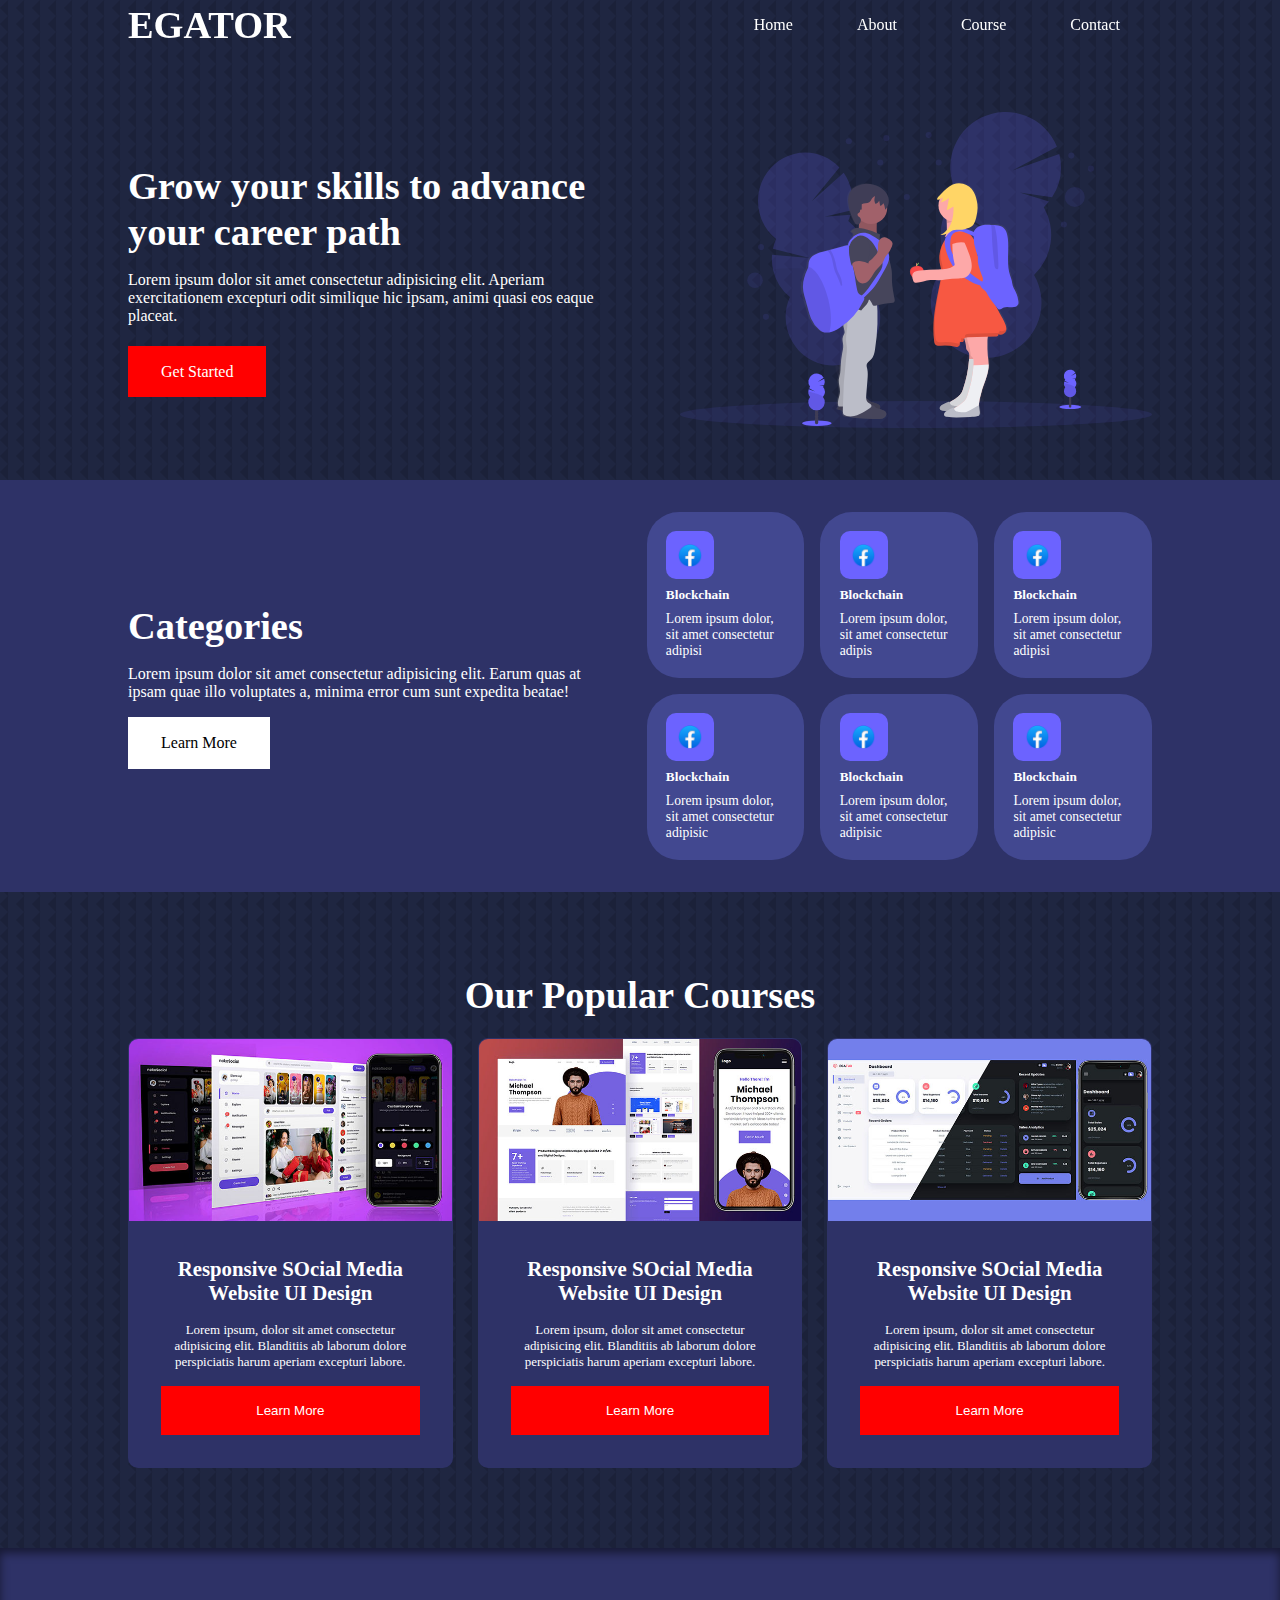
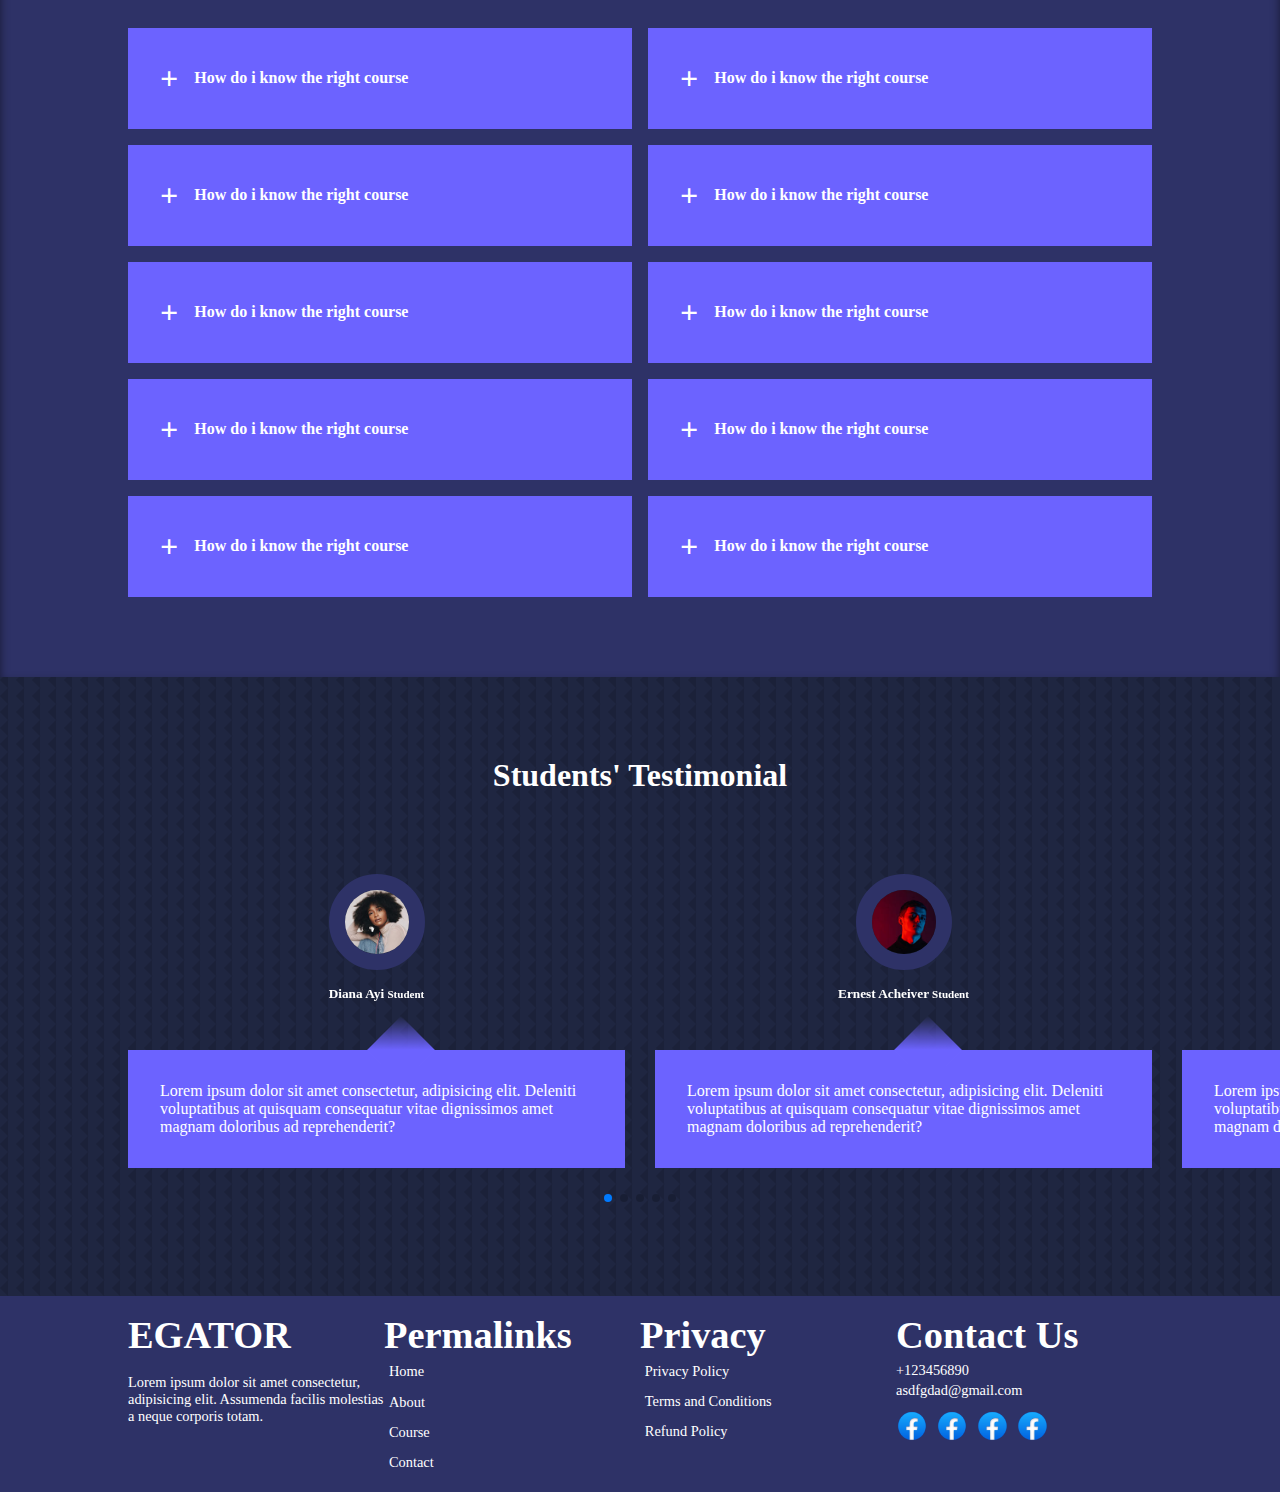
==== index.html @ 30ef3e63 "added the basic files" ====
<!DOCTYPE html>
<html lang="en">
<head>
    <meta charset="UTF-8">
    <meta http-equiv="X-UA-Compatible" content="IE=edge">
    <meta name="viewport" content="width=device-width, initial-scale=1.0">
    <title>Document</title>
    <link rel="stylesheet" href="style.css">
    <link
        rel="stylesheet"
        href="https://cdn.jsdelivr.net/npm/swiper@8/swiper-bundle.min.css"
    />
   </head>
<body>
    <header>
        <div class="header">
            <a href="index.html"><h1 class="egator">EGATOR</h1></a>
            <nav>
                <ul>
                    <li><a href="index.html">Home</a></li>
                    <li><a href="About.html">About</a></li>
                    <li><a href="course.html">Course</a></li>
                    <li><a href="contact.html">Contact</a></li>
                </ul>
            </nav>
            <!-- change the below buttons to an icon with fontawesome -->
            <button class="cancels">X</button>
            <button class="ham">☰</button>
        </div>
    </header>

    <section class="headers">
        <div class="heroSection ">
            <div class="heroText">
                <h1>Grow your skills to advance your career path</h1>
                <p>Lorem ipsum dolor sit amet consectetur adipisicing elit. Aperiam exercitationem excepturi odit similique hic ipsam, animi quasi eos eaque placeat.</p>
                <a href="course.html" class="btn-primary">Get Started</a>
            </div>
            <div class="heroImg">
                <img src="/education website assets/images/header.svg" alt="">
            </div>
        </div>
    </section>

    <section class="categories">
        <div class="container-categories">
            <div class="categoryHeader">
                <h1>Categories</h1>
                <p>Lorem ipsum dolor sit amet consectetur adipisicing elit. Earum quas at ipsam quae illo voluptates a, minima error cum sunt expedita beatae!</p>
                <a href="#" class="btn">Learn More</a>
            </div>
            <div class="categoriesTab">
                <div class="Tabs">
                    <img src="/education website assets/images/facebook.png"class='tabicon' alt="">
                    <h5>Blockchain</h5>
                    <p>Lorem ipsum dolor, sit amet consectetur adipisi</p>
                </div>
                <div class="Tabs">
                    <img src="/education website assets/images/facebook.png"class='tabicon' alt="">
                    <h5>Blockchain</h5>
                    <p>Lorem ipsum dolor, sit amet consectetur adipis
                             </p>
                </div>
                <div class="Tabs">
                    <img src="/education website assets/images/facebook.png"class='tabicon' alt="">
                    <h5>Blockchain</h5>
                    <p>Lorem ipsum dolor, sit amet consectetur adipisi </p>
                </div>
                <div class="Tabs">
                    <img src="/education website assets/images/facebook.png"class='tabicon' alt="">
                    <h5>Blockchain</h5>
                    <p>Lorem ipsum dolor, sit amet consectetur adipisic</p>
                </div>
                <div class="Tabs">
                    <img src="/education website assets/images/facebook.png"class='tabicon' alt="">
                    <h5>Blockchain</h5>
                    <p>Lorem ipsum dolor, sit amet consectetur adipisic</p>
                </div>
                <div class="Tabs">
                    <img src="/education website assets/images/facebook.png" class='tabicon' alt="">
                    <h5>Blockchain</h5>
                    <p>Lorem ipsum dolor, sit amet consectetur adipisic </p>
                </div>
            </div>
        </div>
    </section>

    <section class="courses">
        <div class="containers">
            <h1>Our Popular Courses</h1>
            <div class="courseTabs">
                <div class="coursetab">
                    <img src="/education website assets/images/course1.jpg" alt="">
                    <div class="tabtext">
                        <h4>Responsive SOcial Media Website UI Design</h4>
                        <p>Lorem ipsum, dolor sit amet consectetur adipisicing elit. Blanditiis ab laborum dolore perspiciatis harum aperiam excepturi labore.</p>
                        <button class="btn-primary">Learn More</button>
                    </div>
                </div>

                <div class="coursetab">
                    <img src="/education website assets/images/course2.jpg" alt="">
                    <div class="tabtext">
                        <h4>Responsive SOcial Media Website UI Design</h4>
                        <p>Lorem ipsum, dolor sit amet consectetur adipisicing elit. Blanditiis ab laborum dolore perspiciatis harum aperiam excepturi labore.</p>
                        <button class="btn-primary">Learn More</button>
                    </div>
                </div>

                <div class="coursetab">
                    <img src="/education website assets/images/course3.jpg" alt="">
                    <div class="tabtext">
                        <h4>Responsive SOcial Media Website UI Design</h4>
                        <p>Lorem ipsum, dolor sit amet consectetur adipisicing elit. Blanditiis ab laborum dolore perspiciatis harum aperiam excepturi labore.</p>
                        <button class="btn-primary">Learn More</button>
                    </div>
                </div>
            </div>
        </div>
    </section>

    <section class="FAQ">
        <div class="Faq-Container">
            <article class="faq">
                <div><h2 class="faq-icon">+</h2></div>
                <div class="faq-qtn-answer">
                    <h4>
                        How do i know the right course
                    </h4>
                    <p>
                        Lorem ipsum dolor sit amet consectetur adipisicing elit. Velit quis commodi sunt iure! Quis soluta ad vero earum nesciunt ut.
                    </p>
                </div>
            </article>
            <article class="faq">
                <div class="faq-icon"><h2>+</h2></div>
                <div class="faq-qtn-answer">
                    <h4>
                        How do i know the right course
                    </h4>
                    <p>
                        Lorem ipsum dolor sit amet consectetur adipisicing elit. Velit quis commodi sunt iure! Quis soluta ad vero earum nesciunt ut.
                    </p>
                </div>
            </article>
            <article class="faq">
                <div class="faq-icon"><h2>+</h2></div>
                <div class="faq-qtn-answer">
                    <h4>
                        How do i know the right course
                    </h4>
                    <p>
                        Lorem ipsum dolor sit amet consectetur adipisicing elit. Velit quis commodi sunt iure! Quis soluta ad vero earum nesciunt ut.
                    </p>
                </div>
            </article>
            <article class="faq">
                <div class="faq-icon"><h2>+</h2></div>
                <div class="faq-qtn-answer">
                    <h4>
                        How do i know the right course
                    </h4>
                    <p>
                        Lorem ipsum dolor sit amet consectetur adipisicing elit. Velit quis commodi sunt iure! Quis soluta ad vero earum nesciunt ut.
                    </p>
                </div>
            </article>
            <article class="faq">
                <div class="faq-icon"><h2>+</h2></div>
                <div class="faq-qtn-answer">
                    <h4>
                        How do i know the right course
                    </h4>
                    <p>
                        Lorem ipsum dolor sit amet consectetur adipisicing elit. Velit quis commodi sunt iure! Quis soluta ad vero earum nesciunt ut.
                    </p>
                </div>
            </article>
            <article class="faq">
                <div class="faq-icon"><h2>+</h2></div>
                <div class="faq-qtn-answer">
                    <h4>
                        How do i know the right course
                    </h4>
                    <p>
                        Lorem ipsum dolor sit amet consectetur adipisicing elit. Velit quis commodi sunt iure! Quis soluta ad vero earum nesciunt ut.
                    </p>
                </div>
            </article>
            <article class="faq">
                <div class="faq-icon"><h2>+</h2></div>
                <div class="faq-qtn-answer">
                    <h4>
                        How do i know the right course
                    </h4>
                    <p>
                        Lorem ipsum dolor sit amet consectetur adipisicing elit. Velit quis commodi sunt iure! Quis soluta ad vero earum nesciunt ut.
                    </p>
                </div>
            </article>
            <article class="faq">
                <div class="faq-icon"><h2>+</h2></div>
                <div class="faq-qtn-answer">
                    <h4>
                        How do i know the right course
                    </h4>
                    <p>
                        Lorem ipsum dolor sit amet consectetur adipisicing elit. Velit quis commodi sunt iure! Quis soluta ad vero earum nesciunt ut.
                    </p>
                </div>
            </article>
            <article class="faq">
                <div class="faq-icon"><h2>+</h2></div>
                <div class="faq-qtn-answer">
                    <h4>
                        How do i know the right course
                    </h4>
                    <p>
                        Lorem ipsum dolor sit amet consectetur adipisicing elit. Velit quis commodi sunt iure! Quis soluta ad vero earum nesciunt ut.
                    </p>
                </div>
            </article>
            <article class="faq">
                <div class="faq-icon"><h2>+</h2></div>
                <div class="faq-qtn-answer">
                    <h4>
                        How do i know the right course
                    </h4>
                    <p>
                        Lorem ipsum dolor sit amet consectetur adipisicing elit. Velit quis commodi sunt iure! Quis soluta ad vero earum nesciunt ut.
                    </p>
                </div>
            </article>
        </div>
    </section>
    <section class="">
        <div class="testi container mySwiper">
            <h2>Students' Testimonial</h2>
            <div class="swiper-wrapper">
                <article class="testimonial swiper-slide">
                    <div class="avatar">
                        <img src="./education website assets/images/avatar1.jpg" alt="">
                    </div>
                    <div class="testimonial_info">
                        <h5>Diana Ayi
                        <small>Student</small>
                        </h5>
                    </div>
                    <div class="testimonial-body">
                        <p>Lorem ipsum dolor sit amet consectetur, adipisicing elit. Deleniti voluptatibus at quisquam consequatur vitae dignissimos amet magnam doloribus ad reprehenderit?</p>
                    </div>
                </article>
                <article class="testimonial swiper-slide">
                    <div class="avatar">
                        <img src="./education website assets/images/avatar2.jpg" alt="">
                    </div>
                    <div class="testimonial_info">
                        <h5>Ernest Acheiver
                            <small>Student</small>
                        </h5>
                    </div>
                    <div class="testimonial-body">
                        <p>Lorem ipsum dolor sit amet consectetur, adipisicing elit. Deleniti voluptatibus at quisquam consequatur vitae dignissimos amet magnam doloribus ad reprehenderit?</p>
                    </div>
                </article>
                <article class="testimonial swiper-slide">
                    <div class="avatar">
                        <img src="./education website assets/images/avatar3.jpg" alt="">
                    </div>
                    <div class="testimonial_info">
                        <h5>Daniel Felix
                            <small>Student</small>
                        </h5>
                    </div>
                    <div class="testimonial-body">
                        <p>Lorem ipsum dolor sit amet consectetur, adipisicing elit. Deleniti voluptatibus at quisquam consequatur vitae dignissimos amet magnam doloribus ad reprehenderit?</p>
                    </div>
                </article>
                <article class="testimonial swiper-slide">
                    <div class="avatar">
                        <img src="./education website assets/images/avatar4.jpg" alt="">
                    </div>
                    <div class="testimonial_info">
                        <h5>Diana Ayi
                            <small>Student</small>
                        </h5>
                    </div>
                    <div class="testimonial-body">
                        <p>Lorem ipsum dolor sit amet consectetur, adipisicing elit. Deleniti voluptatibus at quisquam consequatur vitae dignissimos amet magnam doloribus ad reprehenderit?</p>
                    </div>
                </article>
                <article class="testimonial swiper-slide">
                    <div class="avatar">
                        <img src="./education website assets/images/avatar5.jpg" alt="">
                    </div>
                    <div class="testimonial_info">
                        <h5>Diana Ayi
                            <small>Student</small>
                        </h5>
                    </div>
                    <div class="testimonial-body">
                        <p>Lorem ipsum dolor sit amet consectetur, adipisicing elit. Deleniti voluptatibus at quisquam consequatur vitae dignissimos amet magnam doloribus ad reprehenderit?</p>
                    </div>
                </article>
                <article class="testimonial swiper-slide">
                    <div class="avatar">
                        <img src="./education website assets/images/avatar6.jpg" alt="">
                    </div>
                    <div class="testimonial_info">
                        <h5>Diana Ayi
                            <small>Student</small>
                        </h5>
                    </div>
                    <div class="testimonial-body">
                        <p>Lorem ipsum dolor sit amet consectetur, adipisicing elit. Deleniti voluptatibus at quisquam consequatur vitae dignissimos amet magnam doloribus ad reprehenderit?</p>
                    </div>
                </article>
            </div>
            <div class="swiper-pagination"></div>
        </div>
    </section>

    <footer>
        <div class="container">
            <div class="brand">
                <h1>EGATOR</h1>
                <p>Lorem ipsum dolor sit amet consectetur, adipisicing elit. Assumenda facilis molestias a neque corporis totam.</p>
            </div>
            <div class="permalinks">
                <h1>Permalinks</h1>
                <ul>
                    <li><a href="#">Home</a></li>
                    <li><a href="#">About</a></li>
                    <li><a href="#">Course</a></li>
                    <li><a href="#">Contact</a></li>
                </ul>

            </div>
            <div class="Privacy">
                <h1>Privacy</h1>
                <ul>
                    <li>Privacy Policy</li>
                    <li>Terms and Conditions</li>
                    <li>Refund Policy</li>
                </ul>
            </div>
            <div class="conatct">
                <h1>Contact Us</h1>
                <p>+123456890</p>
                <p>asdfgdad@gmail.com</p>
                <div class="socials">
                    <img src="/education website assets/images/facebook.png" alt="">
                    <img src="/education website assets/images/facebook.png" alt="">
                    <img src="/education website assets/images/facebook.png" alt="">
                    <img src="/education website assets/images/facebook.png" alt="">
                </div>
            </div>
        </div>
    </footer> 
<script src="./script.js"></script>
<script src="https://cdn.jsdelivr.net/npm/swiper@8/swiper-bundle.min.js"></script>
<script>
     var swiper = new Swiper(".mySwiper", {
        slidesPerView: 1,
        spaceBetween: 30,
        pagination: {
          el: ".swiper-pagination",
          clickable: true,
        },
        breakpoints:{
            600: {
                slidesPerView: 2,
            }
        }
      });
</script>
</body>
</html>
---- style.css ----
* {
  padding: 0;
  margin: 0;
  -webkit-box-sizing: border-box;
          box-sizing: border-box;
  list-style: none;
  text-decoration: none;
}

html {
  overflow-x: hidden;
  scroll-behavior: smooth;
}

.window-scroll {
  background-color: #6c63ff;
  -webkit-box-shadow: 0 5px 10px rgba(0, 0, 0, 0.363);
          box-shadow: 0 5px 10px rgba(0, 0, 0, 0.363);
  -webkit-transition: .5s ease;
  transition: .5s ease;
}

.faqsubTab .show p {
  display: block;
}

body {
  background-color: #1f2641;
  overflow: hidden;
  background-image: url(./bg-texture.png);
}

h1, h1, h3, h4, h5 {
  line-height: 1.2;
}

h1 {
  font-size: 2.4rem;
  color: white;
}

h2 {
  font-size: 2rem;
}

h3 {
  font-size: 1.6rem;
}

h4 {
  font-size: 1.3rem;
}

a {
  color: white;
}

.egator {
  cursor: pointer;
}

.btn {
  display: inline-block;
  background: white;
  border: 1px solid transparent;
  color: black;
  padding: 1rem 2rem;
  font-weight: 500;
  -webkit-transition: all 1000ms ease;
  transition: all 1000ms ease;
  cursor: pointer;
}

.btn:hover {
  background: transparent;
  color: white;
  border-color: white;
}

.btn-primary {
  background: red;
  border: 1px solid transparent;
  color: white;
  padding: 1rem 2rem;
  font-weight: 500;
  -webkit-transition: all 500ms ease;
  transition: all 500ms ease;
  cursor: pointer;
}

.btn-primary:hover {
  background: transparent;
  border-color: white;
}

img {
  width: 100%;
  -o-object-fit: cover;
     object-fit: cover;
}

.container {
  width: 80%;
  margin: 0 auto;
}

header {
  width: 100vw;
  background-color: transparent;
  position: fixed;
  top: 0;
  z-index: 1;
}

header .header {
  display: -webkit-box;
  display: -ms-flexbox;
  display: flex;
  -webkit-box-pack: justify;
      -ms-flex-pack: justify;
          justify-content: space-between;
  width: 80%;
  margin: 0 auto;
  -webkit-box-align: center;
      -ms-flex-align: center;
          align-items: center;
}

header .header h1 {
  color: white;
}

header .header nav ul {
  list-style: none;
  display: -webkit-box;
  display: -ms-flexbox;
  display: flex;
}

header .header nav ul li {
  padding: 1rem 2rem;
}

header .header nav ul a {
  text-decoration: none;
  color: white;
}

.headers {
  width: 100%;
  position: relative;
  top: 7rem;
}

.headers .heroSection {
  display: -webkit-box;
  display: -ms-flexbox;
  display: flex;
  height: 100%;
  width: 80%;
  margin: 0 auto;
  margin-bottom: 10rem;
  gap: 5rem;
  -webkit-box-align: center;
      -ms-flex-align: center;
          align-items: center;
}

.headers .heroSection .heroText, .headers .heroSection .heroImg {
  width: 50%;
}

.headers .heroSection .heroText .herobtn {
  padding: 1rem 2rem;
  border: 2px solid transparent;
  background-color: red;
}

.headers .heroSection .heroText p {
  margin: 1rem 0 2.4rem;
  color: white;
}

.categories {
  width: 100vw;
  background-color: #2e3267;
}

.categories .container-categories {
  width: 80%;
  margin: 0 auto;
  display: -webkit-box;
  display: -ms-flexbox;
  display: flex;
  gap: 2.3rem;
  -webkit-box-align: center;
      -ms-flex-align: center;
          align-items: center;
  padding: 2rem 0;
  position: relative;
}

.categories .container-categories .categoryHeader p {
  color: white;
  margin: 1rem 0;
}

.categories .container-categories .categoriesTab {
  display: -ms-grid;
  display: grid;
  -ms-grid-columns: (1fr)[3];
      grid-template-columns: repeat(3, 1fr);
  gap: 1rem;
}

.categories .container-categories .categoriesTab .Tabs {
  display: -webkit-box;
  display: -ms-flexbox;
  display: flex;
  -webkit-box-orient: vertical;
  -webkit-box-direction: normal;
      -ms-flex-direction: column;
          flex-direction: column;
  background-color: #424890;
  height: -webkit-fit-content;
  height: -moz-fit-content;
  height: fit-content;
  padding: 1.2rem;
  border-radius: 2rem;
  gap: .5rem;
}

.categories .container-categories .categoriesTab .Tabs .tabicon {
  width: 3rem;
  text-align: left;
  background-color: #6c63ff;
  border-radius: 10px;
  padding: .7rem;
}

.categories .container-categories .categoriesTab .Tabs p {
  font-size: .85rem;
}

.categories .container-categories .categoriesTab > * {
  color: white;
}

.categories .container-categories .categoriesTab:hover {
  -webkit-box-shadow: 0 3rem 3rem rgba(0, 0, 0, 0.096);
          box-shadow: 0 3rem 3rem rgba(0, 0, 0, 0.096);
}

.courses {
  width: 100%;
}

.containers {
  width: 80%;
  margin: 0 auto;
  margin-top: 5rem;
  margin-bottom: 5rem;
  display: -webkit-box;
  display: -ms-flexbox;
  display: flex;
  -webkit-box-orient: vertical;
  -webkit-box-direction: normal;
      -ms-flex-direction: column;
          flex-direction: column;
  -webkit-box-align: center;
      -ms-flex-align: center;
          align-items: center;
  gap: 20px;
}

.containers .courseTabs {
  display: -ms-grid;
  display: grid;
  -ms-grid-columns: (1fr)[3];
      grid-template-columns: repeat(3, 1fr);
  gap: 25px;
}

.containers .courseTabs .coursetab {
  background: #2e3267;
  border-radius: 10px;
  overflow: hidden;
  color: white;
  text-align: center;
  gap: 15px;
  border: 1px solid transparent;
  -webkit-transition: .51s ease;
  transition: .51s ease;
}

.containers .courseTabs .coursetab:hover {
  border-color: #6c63ff;
  background-color: transparent;
}

.containers .courseTabs .coursetab .tabtext {
  display: -webkit-box;
  display: -ms-flexbox;
  display: flex;
  -webkit-box-orient: vertical;
  -webkit-box-direction: normal;
      -ms-flex-direction: column;
          flex-direction: column;
  padding: 2rem;
  gap: 1rem;
}

.containers .courseTabs .coursetab p {
  font-size: .81rem;
}

.FAQ {
  width: 100%;
  background: #2e3267;
  -webkit-box-shadow: inset 0 5px 10px rgba(0, 0, 0, 0.5);
          box-shadow: inset 0 5px 10px rgba(0, 0, 0, 0.5);
  color: white;
  padding: 5rem 0;
}

.FAQ .Faq-Container {
  width: 80%;
  margin: 0 auto;
  display: -ms-grid;
  display: grid;
  -ms-grid-columns: 1fr 1fr;
      grid-template-columns: 1fr 1fr;
  gap: 1rem;
}

.FAQ .Faq-Container .faq {
  display: -webkit-box;
  display: -ms-flexbox;
  display: flex;
  padding: 2rem;
  gap: 1rem;
  height: -webkit-fit-content;
  height: -moz-fit-content;
  height: fit-content;
  cursor: pointer;
  background: #6c63ff;
  -webkit-user-select: none;
     -moz-user-select: none;
      -ms-user-select: none;
          user-select: none;
}

.FAQ .Faq-Container .faq h4 {
  font-size: 1rem;
  line-height: 2.2;
}

.FAQ .Faq-Container .faq p {
  margin-top: .8rem;
  display: none;
}

.FAQ .Faq-Container .open p {
  display: block;
  background: #6c63ff;
}

.testi {
  margin: 5rem auto;
  display: -webkit-box;
  display: -ms-flexbox;
  display: flex;
  -webkit-box-orient: vertical;
  -webkit-box-direction: normal;
      -ms-flex-direction: column;
          flex-direction: column;
  -webkit-box-pack: center;
      -ms-flex-pack: center;
          justify-content: center;
  -webkit-box-align: center;
      -ms-flex-align: center;
          align-items: center;
  position: relative;
  color: white;
  gap: 3rem;
}

.testi .testimonial {
  padding-top: 2rem;
}

.testi .testimonial .avatar {
  width: 6rem;
  height: 6rem;
  border-radius: 50%;
  margin: 0 auto 1rem;
  border: 1rem solid #2e3267;
  overflow: hidden;
}

.testi .testimonial .testimonial_info {
  text-align: center;
  display: -webkit-box;
  display: -ms-flexbox;
  display: flex;
  -webkit-box-orient: vertical;
  -webkit-box-direction: normal;
      -ms-flex-direction: column;
          flex-direction: column;
}

.testi .testimonial .testimonial-body {
  background: #6c63ff;
  margin-top: 3rem;
  padding: 2rem;
  position: relative;
}

.testi .testimonial .testimonial-body ::before {
  content: '';
  display: block;
  position: absolute;
  left: 50%;
  top: -1.50rem;
  background: linear-gradient(135deg, transparent, #6c63ff, #6c63ff);
  width: 3rem;
  height: 3rem;
  -webkit-transform: rotate(45deg);
          transform: rotate(45deg);
}

footer {
  background-color: #2e3267;
  width: 100vw;
  font-size: .9rem;
  color: white;
  padding: 1rem 0;
}

footer .container {
  display: -ms-grid;
  display: grid;
  width: 80%;
  -ms-grid-columns: (1fr)[4];
      grid-template-columns: repeat(4, 1fr);
}

footer .container .permalinks ul {
  display: -webkit-box;
  display: -ms-flexbox;
  display: flex;
  -webkit-box-orient: vertical;
  -webkit-box-direction: normal;
      -ms-flex-direction: column;
          flex-direction: column;
  gap: .21rem;
}

footer .container .permalinks ul li {
  padding: .31rem;
}

footer .container .brand {
  display: -webkit-box;
  display: -ms-flexbox;
  display: flex;
  -webkit-box-orient: vertical;
  -webkit-box-direction: normal;
      -ms-flex-direction: column;
          flex-direction: column;
  gap: 1rem;
}

footer .container .brand p {
  color: white;
}

footer .container .Privacy ul {
  display: -webkit-box;
  display: -ms-flexbox;
  display: flex;
  -webkit-box-orient: vertical;
  -webkit-box-direction: normal;
      -ms-flex-direction: column;
          flex-direction: column;
  gap: .2rem;
}

footer .container .Privacy ul li {
  padding: .3rem;
}

footer .container .conatct {
  display: -webkit-box;
  display: -ms-flexbox;
  display: flex;
  -webkit-box-orient: vertical;
  -webkit-box-direction: normal;
      -ms-flex-direction: column;
          flex-direction: column;
  gap: .2rem;
}

footer .container .conatct .socials {
  display: -webkit-box;
  display: -ms-flexbox;
  display: flex;
  gap: .51rem;
  margin-top: .5rem;
}

footer .container .conatct .socials img {
  width: 2rem;
  height: 2rem;
}

.ham, .cancels {
  display: none;
}

.show {
  display: -webkit-box;
  display: -ms-flexbox;
  display: flex;
}

@media screen and (max-width: 1024px) {
  .ham, .cancels {
    display: block;
    cursor: pointer;
    background: none;
    color: white;
    border: transparent;
    font-size: 1.5rem;
    padding: .51rem;
  }
  .cancels {
    display: none;
  }
  header {
    width: 100vw;
  }
  header .header {
    width: 90%;
    position: relative;
  }
  @-webkit-keyframes animateNav {
    0% {
      -webkit-transform: rotateZ(-90deg) rotateX(90deg) scale(0.1);
              transform: rotateZ(-90deg) rotateX(90deg) scale(0.1);
    }
    100% {
      -webkit-transform: rotateZ(0deg) rotateX(0) scale(1);
              transform: rotateZ(0deg) rotateX(0) scale(1);
      opacity: 1;
    }
  }
  @keyframes animateNav {
    0% {
      -webkit-transform: rotateZ(-90deg) rotateX(90deg) scale(0.1);
              transform: rotateZ(-90deg) rotateX(90deg) scale(0.1);
    }
    100% {
      -webkit-transform: rotateZ(0deg) rotateX(0) scale(1);
              transform: rotateZ(0deg) rotateX(0) scale(1);
      opacity: 1;
    }
  }
  header .header nav {
    padding: 2rem;
    display: none;
  }
  header .header nav ul {
    position: absolute;
    right: 0%;
    display: -webkit-box;
    display: -ms-flexbox;
    display: flex;
    -webkit-box-orient: vertical;
    -webkit-box-direction: normal;
        -ms-flex-direction: column;
            flex-direction: column;
    gap: .2rem;
    -webkit-box-shadow: -50px 70px 50px 10px rgba(0, 0, 0, 0.158);
            box-shadow: -50px 70px 50px 10px rgba(0, 0, 0, 0.158);
    padding: 2rem;
  }
  header .header nav ul li {
    display: -webkit-box;
    display: -ms-flexbox;
    display: flex;
    -webkit-box-orient: vertical;
    -webkit-box-direction: normal;
        -ms-flex-direction: column;
            flex-direction: column;
    background-color: #424890;
    gap: 10rem;
    -webkit-animation: animateNav .5s linear forwards;
            animation: animateNav .5s linear forwards;
    -webkit-transform-origin: top right;
            transform-origin: top right;
    opacity: 0;
  }
  header .header nav ul li:nth-child(2) {
    -webkit-animation-delay: .1s;
            animation-delay: .1s;
  }
  header .header nav ul li:nth-child(3) {
    -webkit-animation-delay: .2s;
            animation-delay: .2s;
  }
  header .header nav ul li:nth-child(4) {
    -webkit-animation-delay: .3s;
            animation-delay: .3s;
  }
  header .header nav ul button {
    position: absolute;
    right: 10px;
    top: 10px;
    font-size: 1rem;
  }
  .headers {
    width: 100vw;
  }
  .headers .heroSection {
    width: 90%;
    gap: 0;
  }
  .categories {
    width: 100vw;
    height: -webkit-fit-content;
    height: -moz-fit-content;
    height: fit-content;
  }
  .categories .container-categories {
    width: 90%;
    display: -ms-grid;
    display: grid;
    -ms-grid-columns: 1fr;
        grid-template-columns: 1fr;
    height: auto;
  }
  .categories .container-categories .categoriesTab {
    display: -ms-grid;
    display: grid;
    -ms-grid-columns: (1fr)[3];
        grid-template-columns: repeat(3, 1fr);
    -ms-grid-rows: (1fr)[2];
        grid-template-rows: repeat(2, 1fr);
  }
  .containers {
    margin-top: 3rem;
    width: 90%;
  }
  .containers .courseTabs {
    display: -ms-grid;
    display: grid;
    -ms-grid-columns: 1fr 1fr;
        grid-template-columns: 1fr 1fr;
  }
  .FAQ {
    width: 100vw;
  }
  .FAQ .Faq-Container {
    width: 90%;
    -ms-grid-columns: 1fr;
        grid-template-columns: 1fr;
  }
  .FAQ .Faq-Container .faqTabs {
    -ms-grid-columns: 1fr;
        grid-template-columns: 1fr;
  }
  footer {
    width: 100vw;
  }
  footer .container {
    width: 90%;
    display: -ms-grid;
    display: grid;
    -ms-grid-columns: 1fr 1fr;
        grid-template-columns: 1fr 1fr;
    gap: 2rem;
  }
  h1 {
    font-size: 2rem;
  }
  h2 {
    font-size: 1.7rem;
  }
  h3 {
    font-size: 1.4rem;
  }
  h4 {
    font-size: 1.2rem;
  }
}

@media screen and (max-width: 600px) {
  footer .container {
    width: 94%;
    -ms-grid-columns: 1fr;
        grid-template-columns: 1fr;
    display: -webkit-box;
    display: -ms-flexbox;
    display: flex;
    -webkit-box-orient: vertical;
    -webkit-box-direction: normal;
        -ms-flex-direction: column;
            flex-direction: column;
    -webkit-box-align: center;
        -ms-flex-align: center;
            align-items: center;
    text-align: center;
  }
  .containers .courseTabs {
    display: -ms-grid;
    display: grid;
    -ms-grid-columns: 1fr;
        grid-template-columns: 1fr;
    gap: 2rem;
    width: 20rem;
  }
  .categories .container-categories {
    width: 94%;
  }
  .categories .container-categories .categoriesTab {
    display: -ms-grid;
    display: grid;
    -ms-grid-columns: 1fr 1fr;
        grid-template-columns: 1fr 1fr;
  }
  .FAQ {
    width: 100vw;
  }
  .FAQ .Faq-Container {
    width: 94%;
  }
  .FAQ .Faq-Container .faqTabs {
    -ms-grid-columns: 1fr;
        grid-template-columns: 1fr;
  }
  .headers {
    width: 100vw;
  }
  .headers .heroSection {
    width: 94%;
    gap: 0;
  }
  header {
    width: 100vw;
  }
  header .header {
    width: 94%;
  }
  h1 {
    font-size: 1.5rem;
  }
  h2 {
    font-size: 1.2rem;
  }
  p {
    font-size: .7rem;
  }
  h4 {
    font-size: .9rem;
  }
}

/* =============================  ABOUT PAGE =======================*/
.achievement {
  width: 100vw;
  margin-top: 8rem;
  margin-bottom: 3rem;
}

.achievement .achievement-container {
  width: 80%;
  margin: 0 auto;
  color: white;
  display: -ms-grid;
  display: grid;
  -ms-grid-columns: 40% 60%;
      grid-template-columns: 40% 60%;
  gap: 2rem;
}

.achievement .achievement-container .achievement-texts {
  display: -webkit-box;
  display: -ms-flexbox;
  display: flex;
  -webkit-box-orient: vertical;
  -webkit-box-direction: normal;
      -ms-flex-direction: column;
          flex-direction: column;
  gap: 2rem;
}

.achievement .achievement-container .achievement-texts .achievement-details {
  display: -ms-grid;
  display: grid;
  -ms-grid-columns: (1fr)[3];
      grid-template-columns: repeat(3, 1fr);
  gap: 1rem;
}

.achievement .achievement-container .achievement-texts .achievement-details .achievement-detail1 {
  background-color: #2e3267;
  display: -webkit-box;
  display: -ms-flexbox;
  display: flex;
  -webkit-box-orient: vertical;
  -webkit-box-direction: normal;
      -ms-flex-direction: column;
          flex-direction: column;
  gap: .71rem;
  border-radius: 10px;
  -webkit-box-align: center;
      -ms-flex-align: center;
          align-items: center;
  padding: 2rem .11rem;
  -webkit-transition: all .4s ease;
  transition: all .4s ease;
}

.achievement .achievement-container .achievement-texts .achievement-details .achievement-detail1:hover {
  background: #424890;
  -webkit-box-shadow: 0 3rem 3rem rgba(0, 0, 0, 0.226);
          box-shadow: 0 3rem 3rem rgba(0, 0, 0, 0.226);
}

.achievement .achievement-container .achievement-texts .achievement-details .achievement-detail1 .achievement-detail-icon {
  width: 2.7rem;
  height: 3.5rem;
  -webkit-box-align: center;
      -ms-flex-align: center;
          align-items: center;
  display: -webkit-box;
  display: -ms-flexbox;
  display: flex;
  -webkit-box-pack: center;
      -ms-flex-pack: center;
          justify-content: center;
  background-color: #fff;
  -o-object-fit: cover;
     object-fit: cover;
  border-radius: 10px;
}

.achievement .achievement-container .achievement-texts .achievement-details .achievement-detail1 .achievement-detail-icon img {
  width: 1.7rem;
}

.team {
  width: 100vw;
  color: white;
  background-color: #2e3267;
  padding: 5rem 0;
  -webkit-box-shadow: inset 0 2rem 5rem rgba(0, 0, 0, 0.584);
          box-shadow: inset 0 2rem 5rem rgba(0, 0, 0, 0.584);
}

.team .team-container {
  width: 80%;
  margin: 0 auto;
  text-align: center;
  display: -webkit-box;
  display: -ms-flexbox;
  display: flex;
  -webkit-box-orient: vertical;
  -webkit-box-direction: normal;
      -ms-flex-direction: column;
          flex-direction: column;
  gap: 2rem;
}

.team .team-container .team-containers {
  display: -ms-grid;
  display: grid;
  -ms-grid-columns: (1fr)[4];
      grid-template-columns: repeat(4, 1fr);
  gap: 2rem;
}

.team .team-container .team-containers .team-mate1 {
  display: -webkit-box;
  display: -ms-flexbox;
  display: flex;
  overflow: hidden;
  -webkit-box-orient: vertical;
  -webkit-box-direction: normal;
      -ms-flex-direction: column;
          flex-direction: column;
  -webkit-box-align: center;
      -ms-flex-align: center;
          align-items: center;
  gap: 1rem;
  padding: 1.5rem;
  background-color: #424890;
  border-radius: 10px;
  cursor: pointer;
  -webkit-transition: all .4s ease;
  transition: all .4s ease;
  position: relative;
  outline: rgba(255, 255, 255, 0.253) solid 1px;
}

.team .team-container .team-containers .team-mate1:hover {
  -webkit-transform: scale(0.98);
          transform: scale(0.98);
  background: transparent;
  -webkit-box-shadow: 0 1rem 3rem rgba(0, 0, 0, 0.349);
          box-shadow: 0 1rem 3rem rgba(0, 0, 0, 0.349);
  outline: rgba(255, 255, 255, 0.747) solid 1px;
}

.team .team-container .team-containers .team-mate1:hover img {
  -webkit-filter: grayscale(0%);
          filter: grayscale(0%);
}

.team .team-container .team-containers .team-mate1:hover .socials {
  right: 0;
}

.team .team-container .team-containers .team-mate1 img {
  border-radius: 10px;
  -webkit-filter: grayscale(100%);
          filter: grayscale(100%);
}

.team .team-container .team-containers .team-mate1 .socials {
  z-index: 12;
  display: -webkit-box;
  display: -ms-flexbox;
  display: flex;
  -webkit-box-orient: vertical;
  -webkit-box-direction: normal;
      -ms-flex-direction: column;
          flex-direction: column;
  gap: 1rem;
  right: -100%;
  padding: 1rem;
  top: 50%;
  -webkit-transform: translateY(-50%);
          transform: translateY(-50%);
  -webkit-transition: .1s ease;
  transition: .1s ease;
  padding-right: 0;
  background-color: #6c63ff;
  border-radius: 15px 0 0 15px;
  position: absolute;
}

.team .team-container .team-containers .team-mate1 .socials img {
  width: 2rem;
}

@media screen and (max-width: 1024px) {
  .achievement .achievement-container {
    width: 90%;
    display: -ms-grid;
    display: grid;
    -ms-grid-columns: 1fr;
        grid-template-columns: 1fr;
  }
  .achievement .achievement-container .achievement-img {
    width: 80%;
    margin: 0 auto;
  }
  .team {
    width: 100vw;
  }
  .team .team-container {
    width: 90%;
  }
  .team .team-container .team-containers {
    -ms-grid-columns: 1fr 1fr 1fr;
        grid-template-columns: 1fr 1fr 1fr;
    gap: 1.2rem;
  }
  .team .team-container .team-containers .team-mate1 {
    padding: 1rem;
  }
}

@media screen and (max-width: 600px) {
  .achievement .achievement-container {
    width: 94%;
    display: -ms-grid;
    display: grid;
    -ms-grid-columns: 1fr;
        grid-template-columns: 1fr;
  }
  .achievement .achievement-container .achievement-texts .achievement-details {
    -ms-grid-columns: 1fr 1fr;
        grid-template-columns: 1fr 1fr;
    gap: .61rem;
  }
  .team {
    width: 100vw;
  }
  .team .team-container {
    width: 94%;
  }
  .team .team-container .team-containers {
    -ms-grid-columns: 1fr 1fr;
        grid-template-columns: 1fr 1fr;
    gap: .7rem;
  }
  .team .team-container .team-containers .team-mate1 {
    padding: 0rem;
  }
  .team .team-container .team-containers .team-mate1 p {
    margin-bottom: 1.5rem;
  }
}

/*=============CONTACT PAGE==========*/
/*# sourceMappingURL=style.css.map */
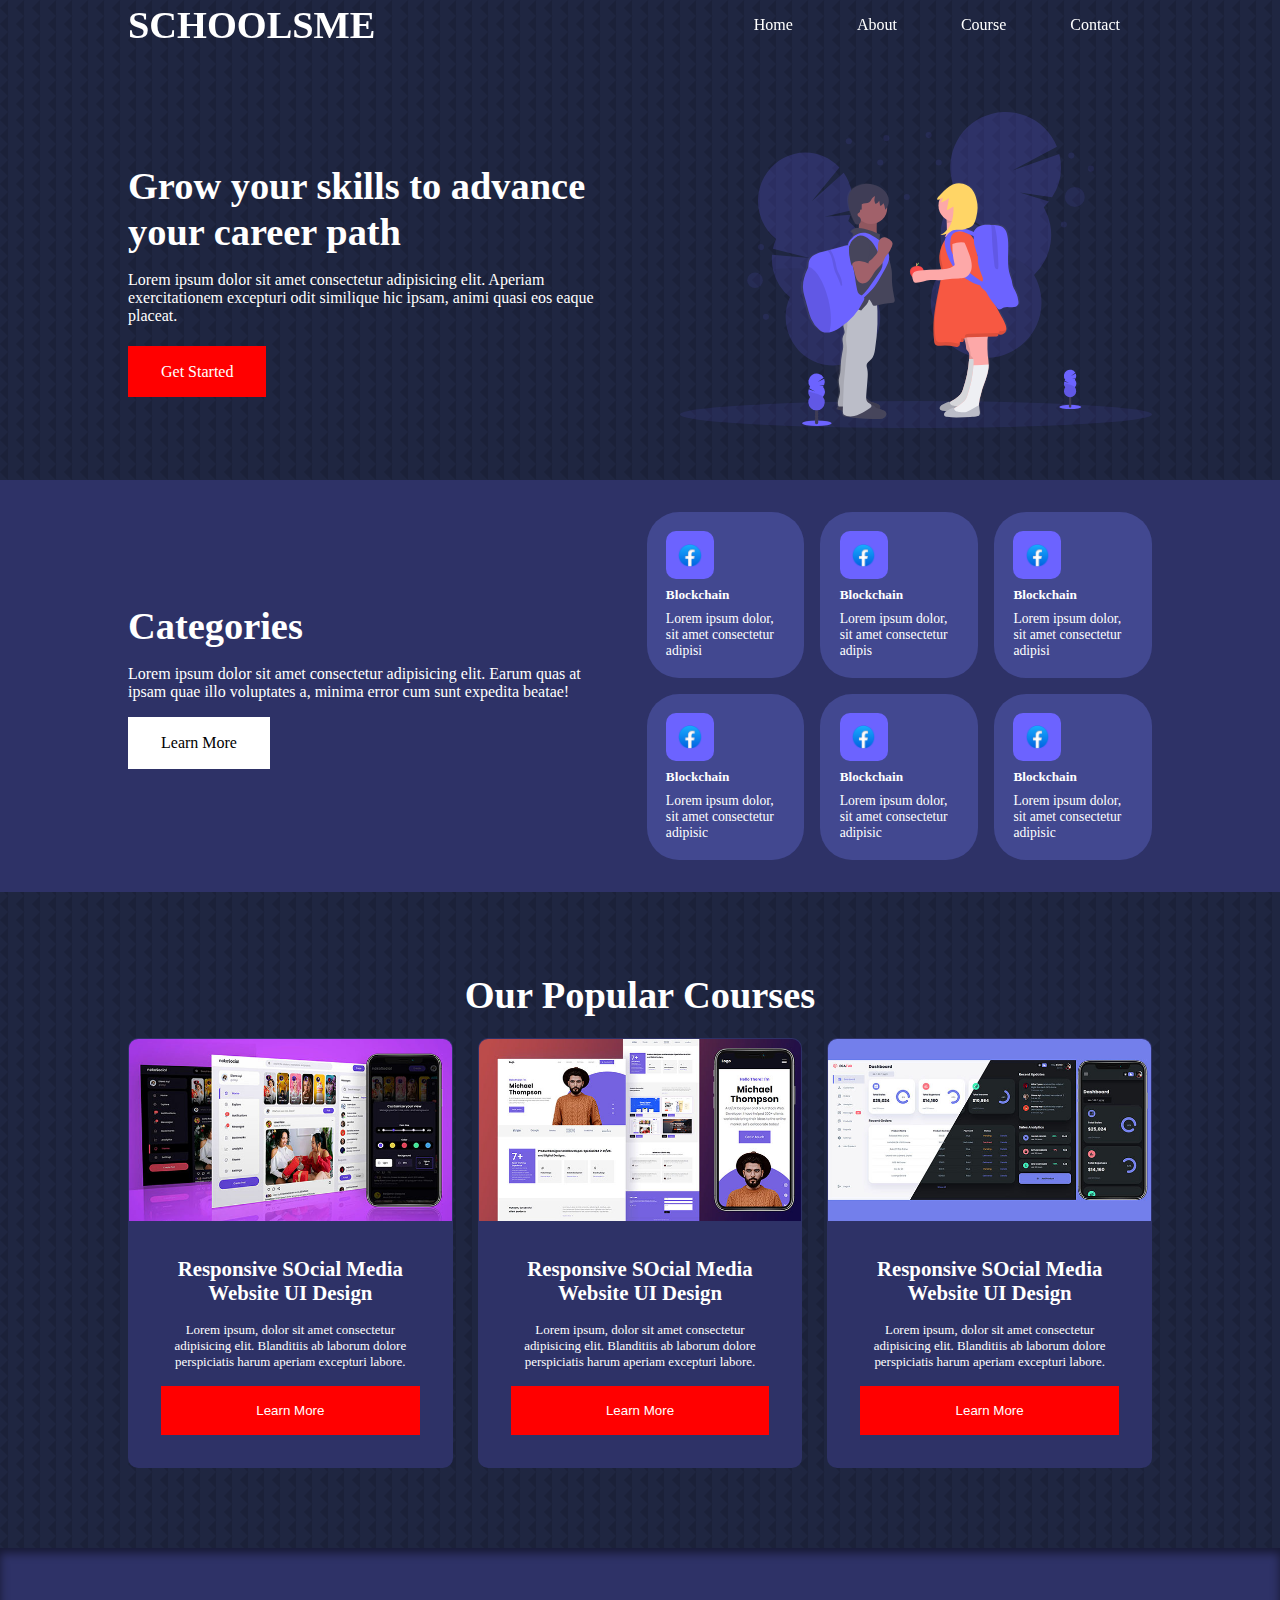
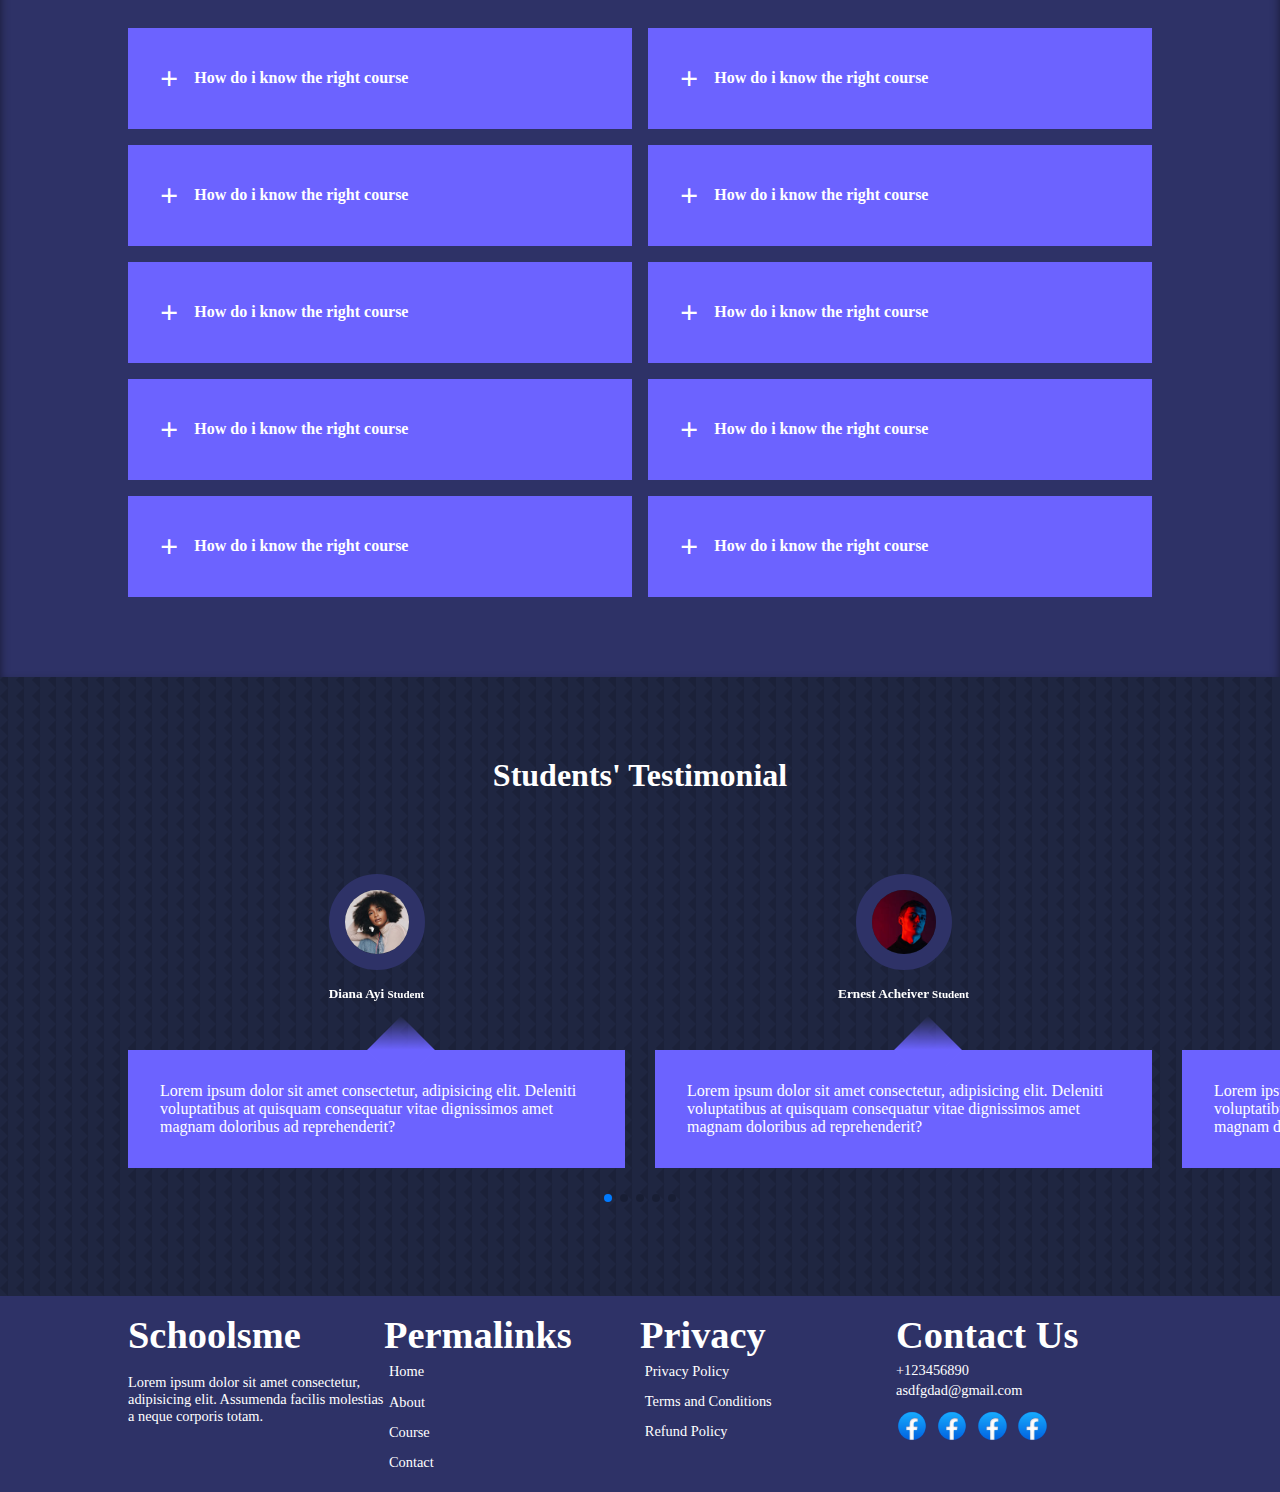
==== commit 7f6b03a2: "made some little tweeks" ====
--- a/index.html
+++ b/index.html
@@ -4,8 +4,9 @@
     <meta charset="UTF-8">
     <meta http-equiv="X-UA-Compatible" content="IE=edge">
     <meta name="viewport" content="width=device-width, initial-scale=1.0">
-    <title>Document</title>
+    <title>Schoolsme</title>
     <link rel="stylesheet" href="style.css">
+    <link rel="icon" href="./education website assets/images/facebook.png">
     <link
         rel="stylesheet"
         href="https://cdn.jsdelivr.net/npm/swiper@8/swiper-bundle.min.css"
@@ -14,7 +15,7 @@
 <body>
     <header>
         <div class="header">
-            <a href="index.html"><h1 class="egator">EGATOR</h1></a>
+            <a href="index.html"><h1 class="egator">SCHOOLSME</h1></a>
             <nav>
                 <ul>
                     <li><a href="index.html">Home</a></li>
@@ -323,7 +324,7 @@
     <footer>
         <div class="container">
             <div class="brand">
-                <h1>EGATOR</h1>
+                <h1>Schoolsme</h1>
                 <p>Lorem ipsum dolor sit amet consectetur, adipisicing elit. Assumenda facilis molestias a neque corporis totam.</p>
             </div>
             <div class="permalinks">
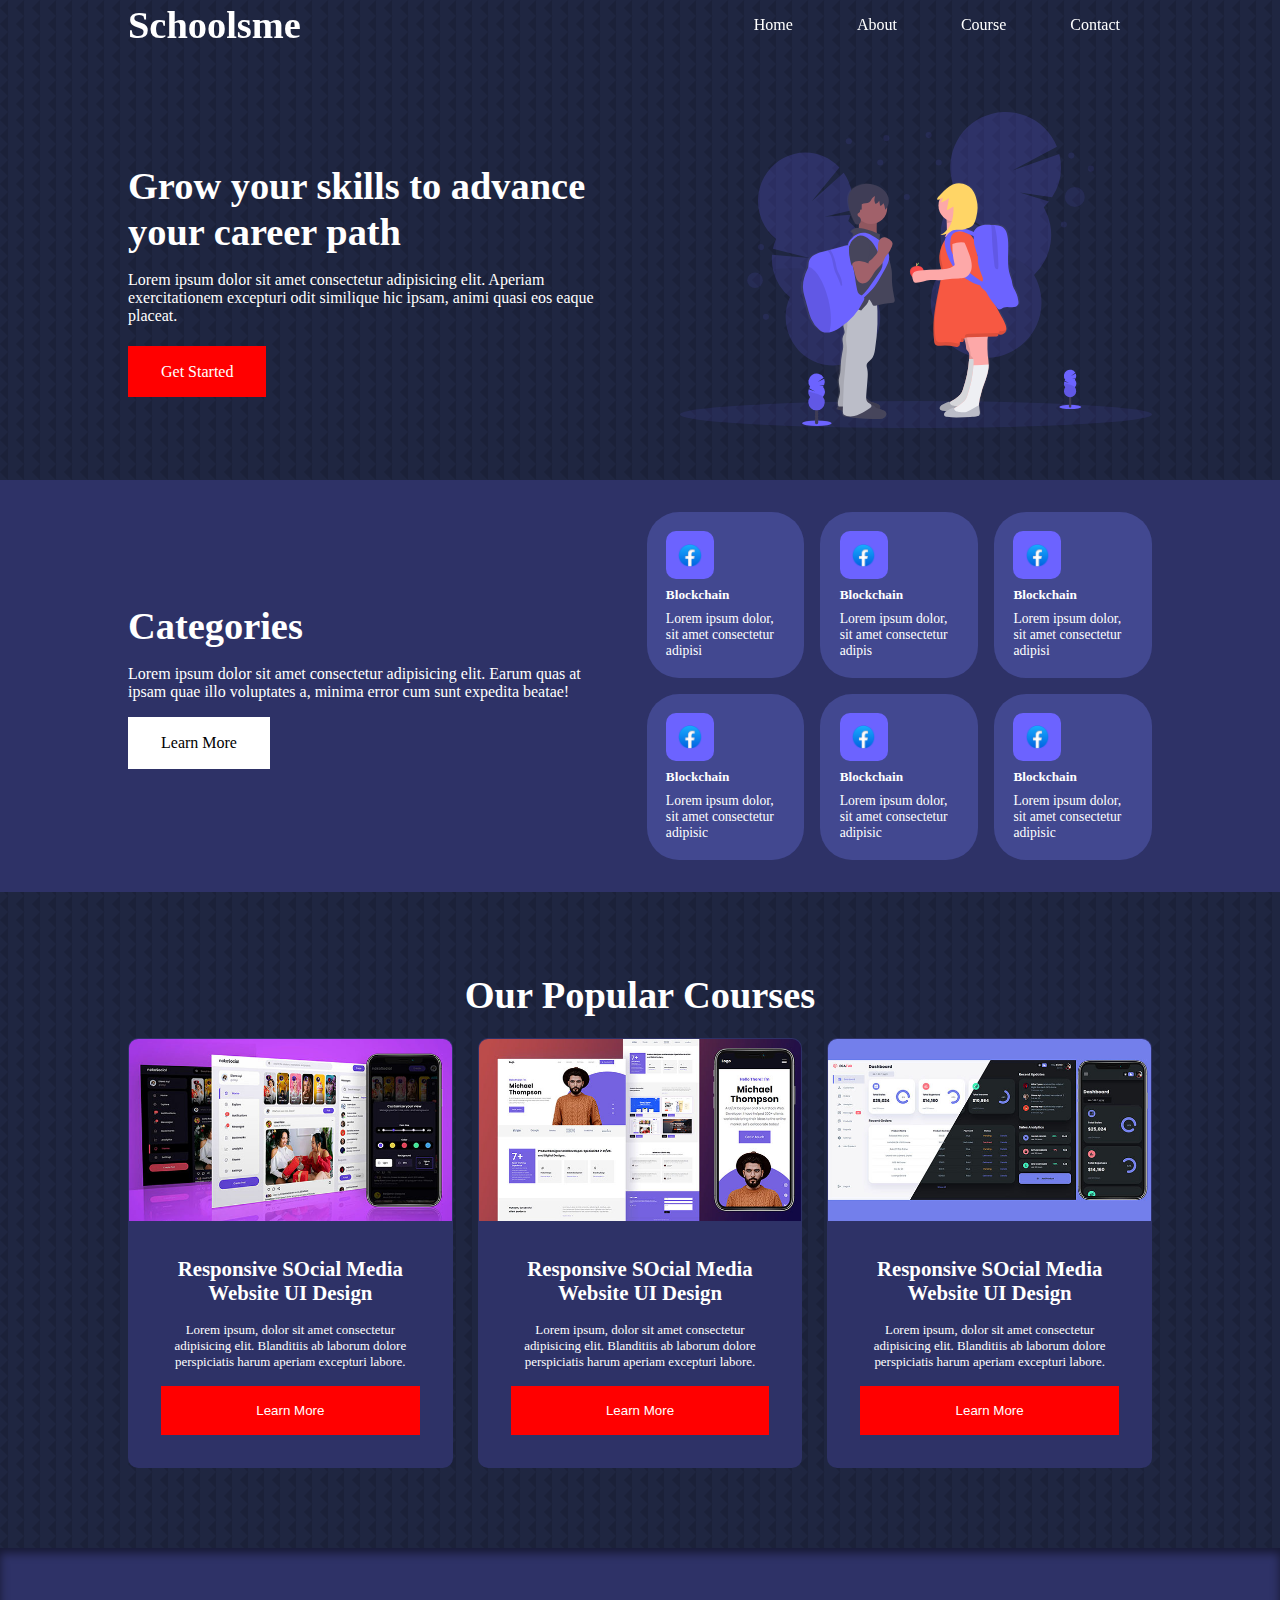
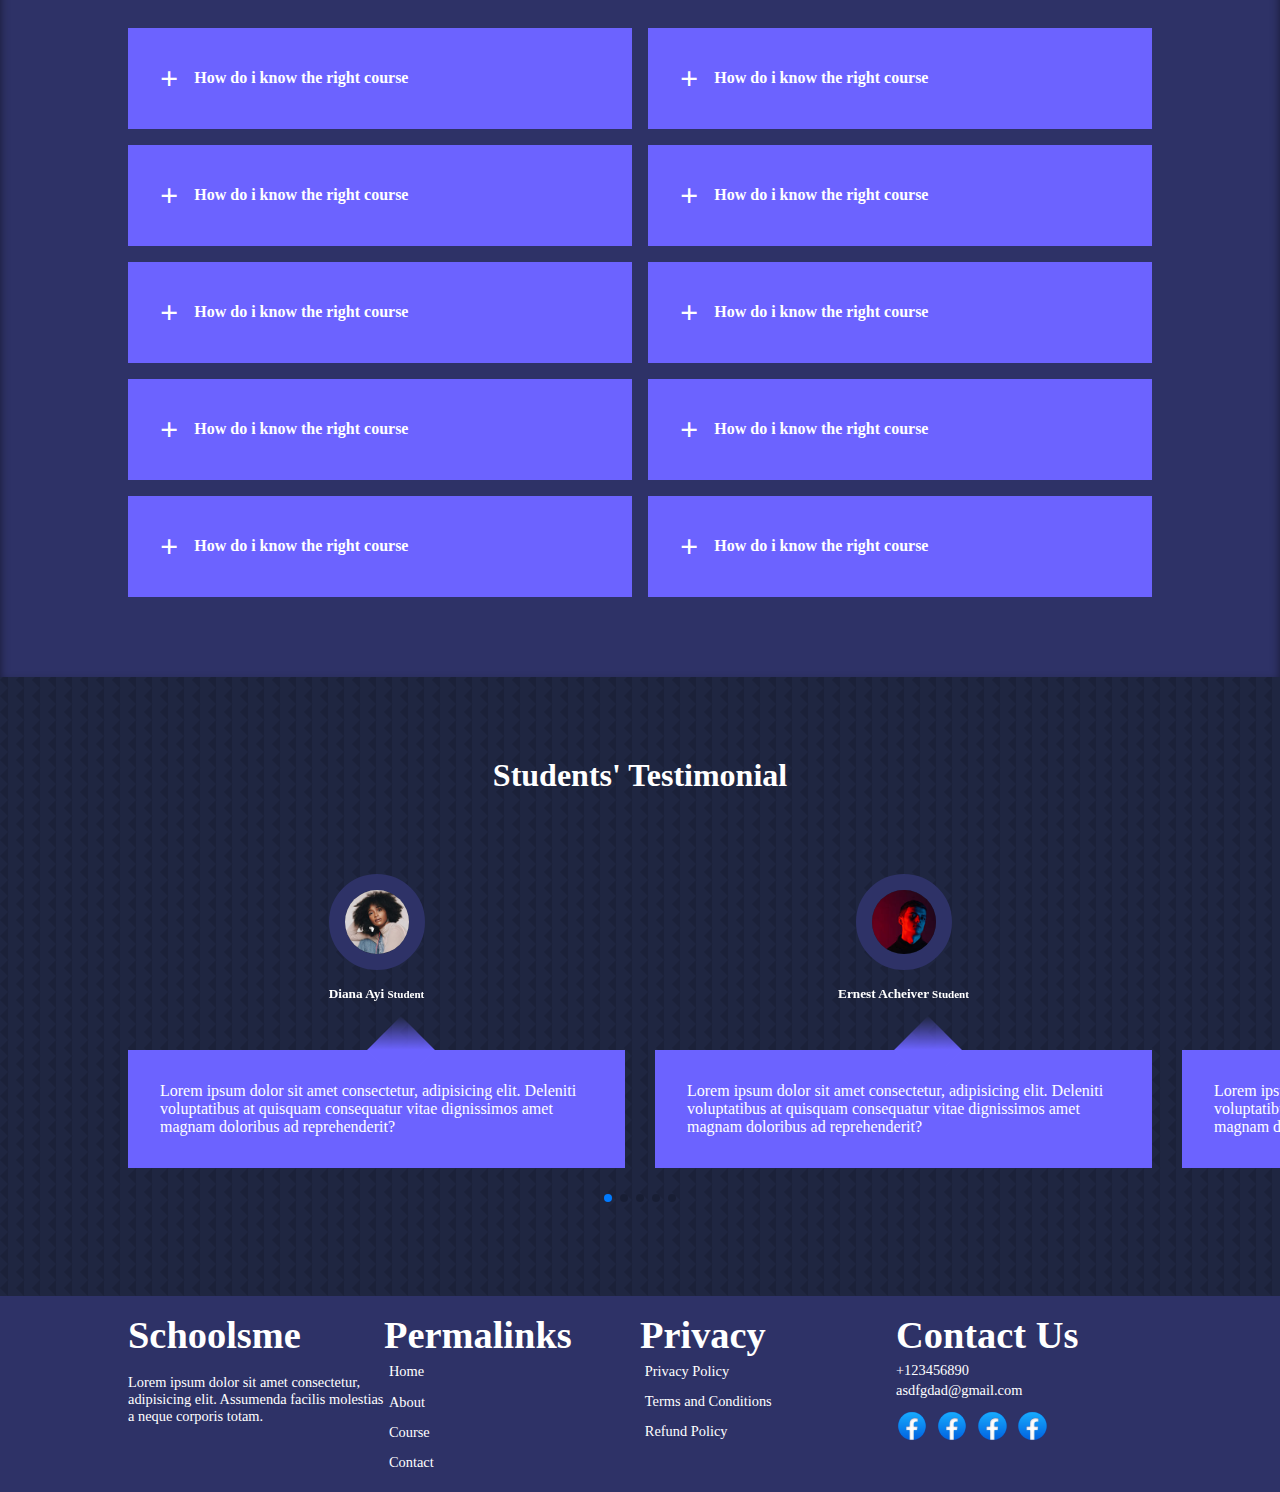
==== commit 40335595: "some more tweeks" ====
--- a/index.html
+++ b/index.html
@@ -15,7 +15,7 @@
 <body>
     <header>
         <div class="header">
-            <a href="index.html"><h1 class="egator">SCHOOLSME</h1></a>
+            <a href="index.html"><h1 class="egator">Schoolsme</h1></a>
             <nav>
                 <ul>
                     <li><a href="index.html">Home</a></li>
